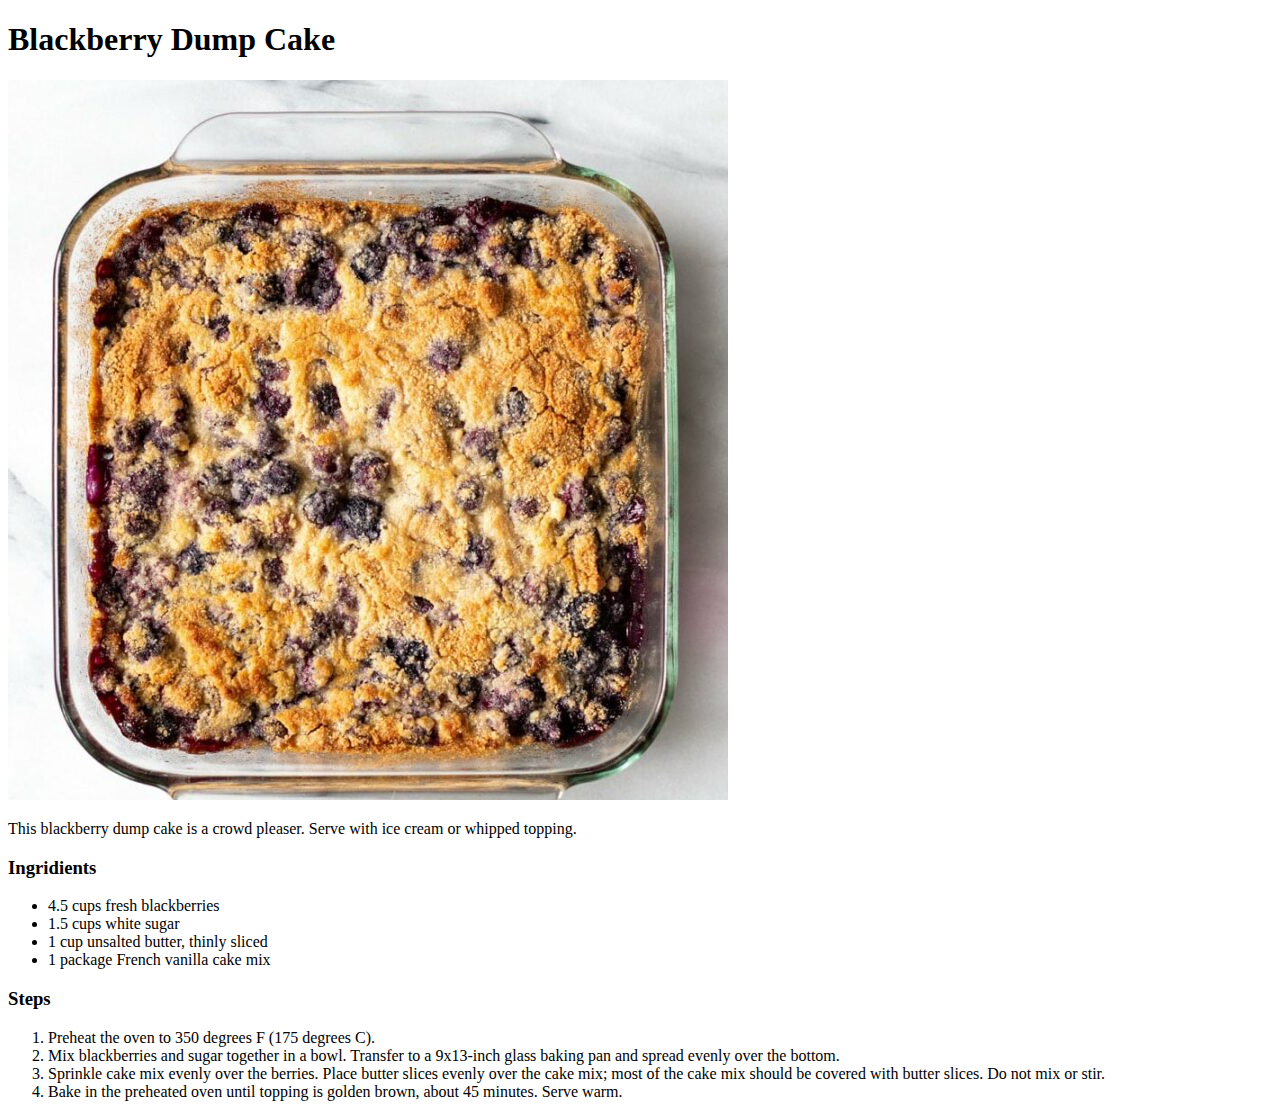
==== blackberrycake.html @ 4b9f6531 "Finished recipe site" ====
<!DOCTYPE html>
<html lang="en">
<head>
    <meta charset="UTF-8">
    <meta http-equiv="X-UA-Compatible" content="IE=edge">
    <meta name="viewport" content="width=device-width, initial-scale=1.0">
    <title>Blackberry Dump Cake Recipe</title>
</head>
<body>
    <h1>Blackberry Dump Cake</h1>
    <img src="cake.jpg" alt="cake">
    <p>This blackberry dump cake is a crowd pleaser. Serve with ice cream or whipped topping.</p>
    <h3>Ingridients</h3>
    <ul>
        <li>4.5 cups fresh blackberries</li>
        <li>1.5 cups white sugar</li>
        <li>1 cup unsalted butter, thinly sliced</li>
        <li>1 package French vanilla cake mix</li>
    </ul>
    <h3>Steps</h3>
    <ol>
        <li>Preheat the oven to 350 degrees F (175 degrees C).</li>
        <li>Mix blackberries and sugar together in a bowl. Transfer to a 9x13-inch glass baking pan and spread evenly over the bottom.</li>
        <li>Sprinkle cake mix evenly over the berries. Place butter slices evenly over the cake mix; most of the cake mix should be covered with butter slices. Do not mix or stir.</li>
        <li>Bake in the preheated oven until topping is golden brown, about 45 minutes. Serve warm.</li>
    </ol>
</body>
</html>
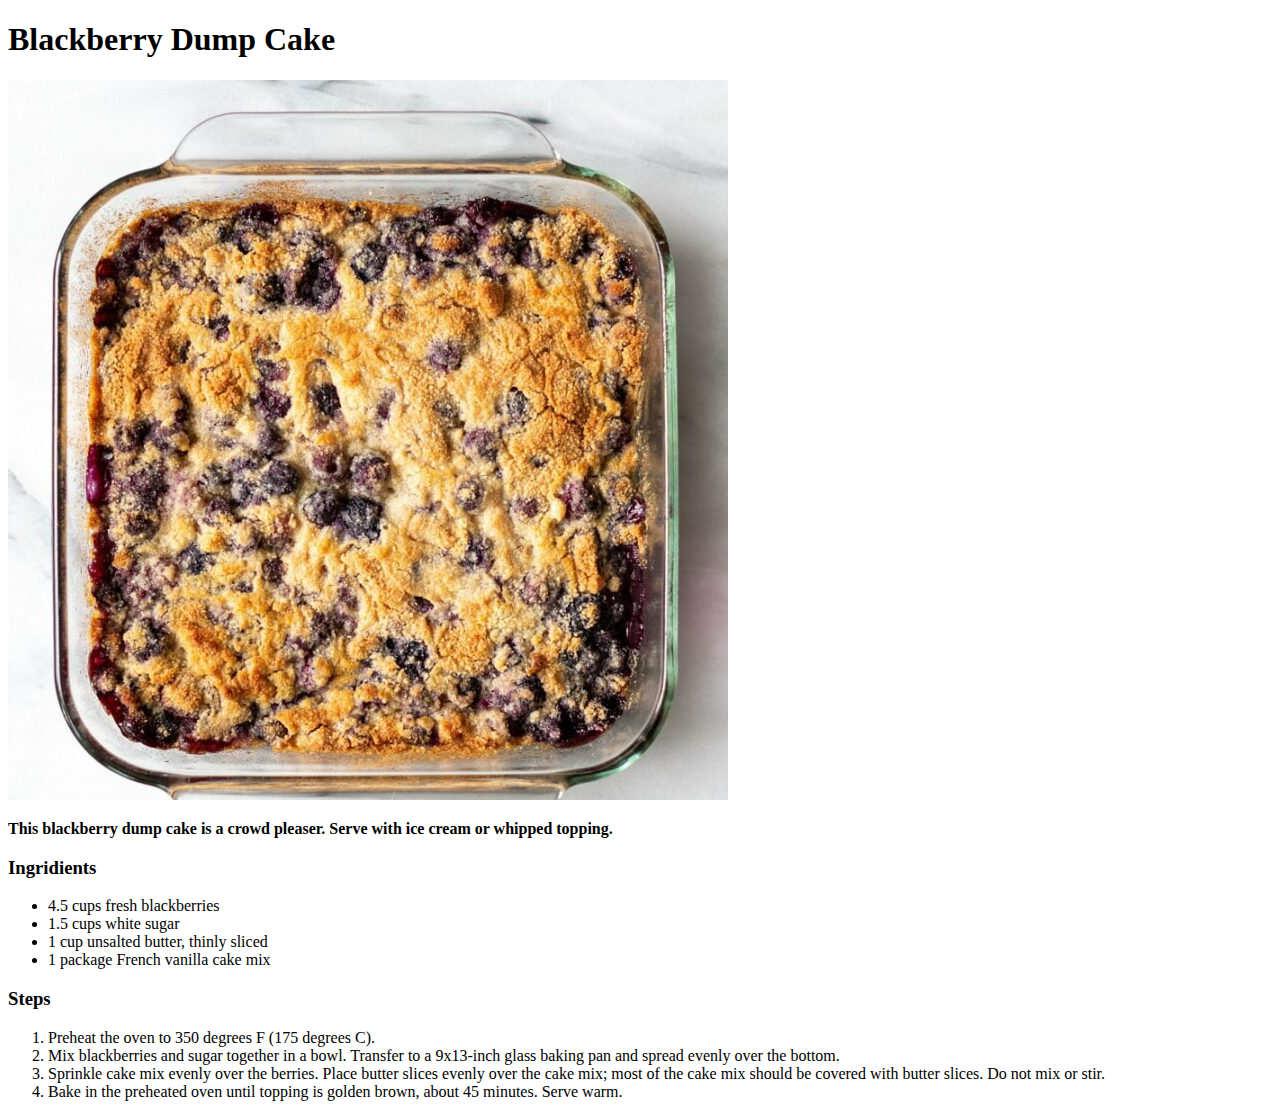
==== commit 4a382ac7: "Added CSS" ====
--- a/blackberrycake.html
+++ b/blackberrycake.html
@@ -5,11 +5,12 @@
     <meta http-equiv="X-UA-Compatible" content="IE=edge">
     <meta name="viewport" content="width=device-width, initial-scale=1.0">
     <title>Blackberry Dump Cake Recipe</title>
+    <link rel="stylesheet" href="styles.css">
 </head>
 <body>
     <h1>Blackberry Dump Cake</h1>
     <img src="cake.jpg" alt="cake">
-    <p>This blackberry dump cake is a crowd pleaser. Serve with ice cream or whipped topping.</p>
+    <p class="hanzeu">This blackberry dump cake is a crowd pleaser. Serve with ice cream or whipped topping.</p>
     <h3>Ingridients</h3>
     <ul>
         <li>4.5 cups fresh blackberries</li>
--- a/styles.css
+++ b/styles.css
@@ -0,0 +1,3 @@
+.hanzeu {
+    font-weight: bold;
+}